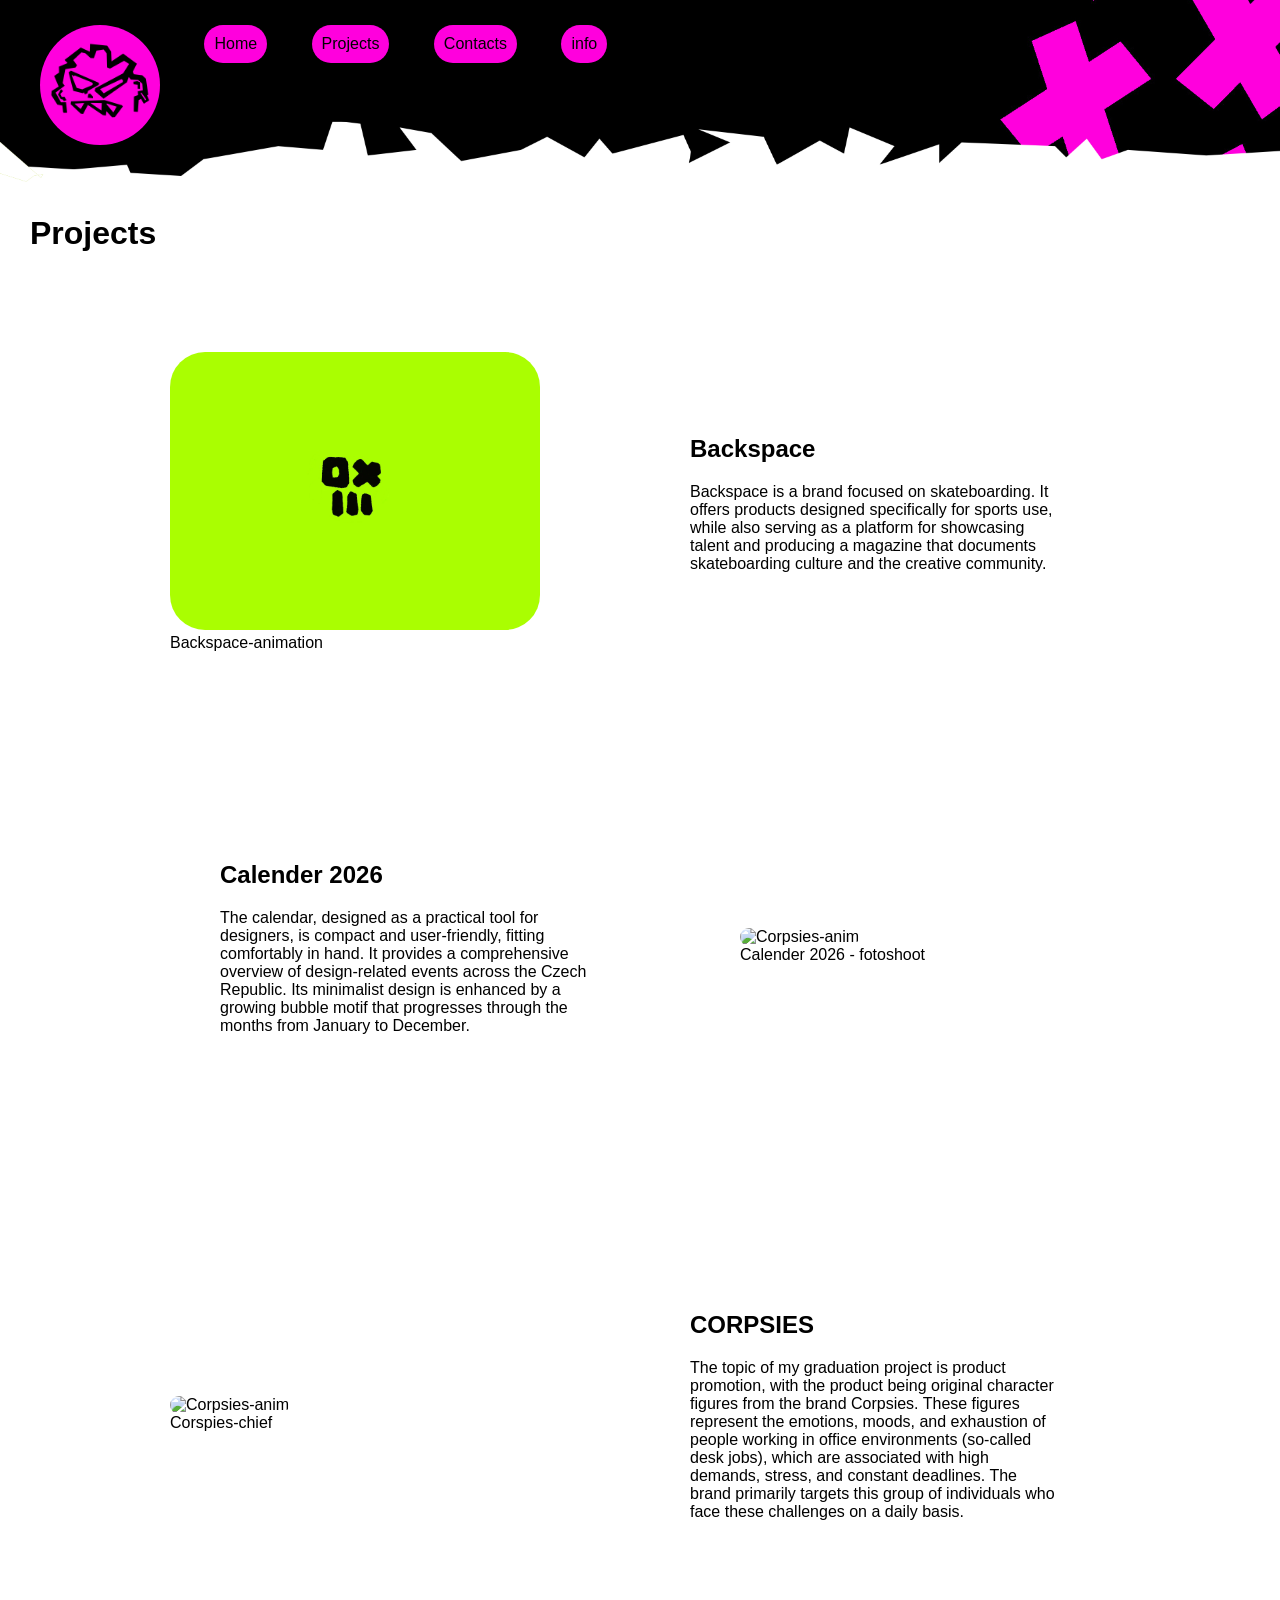
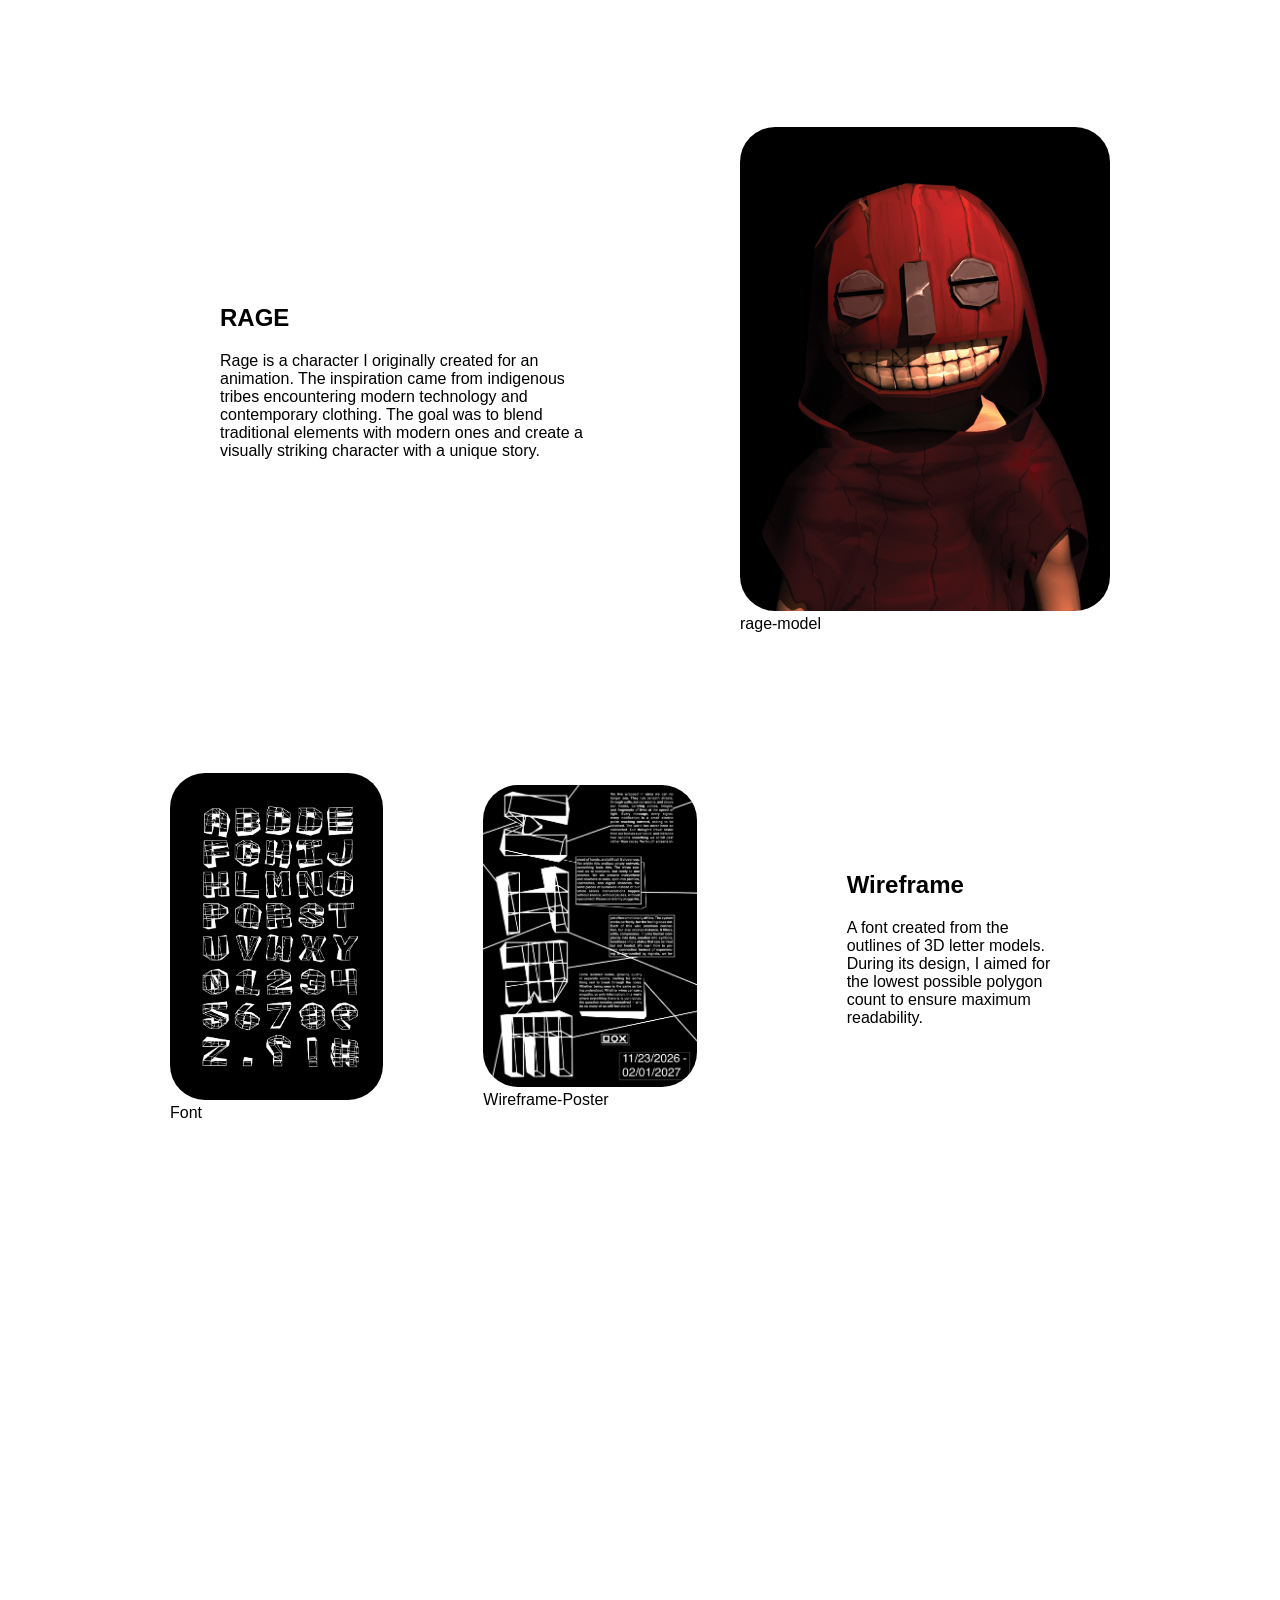
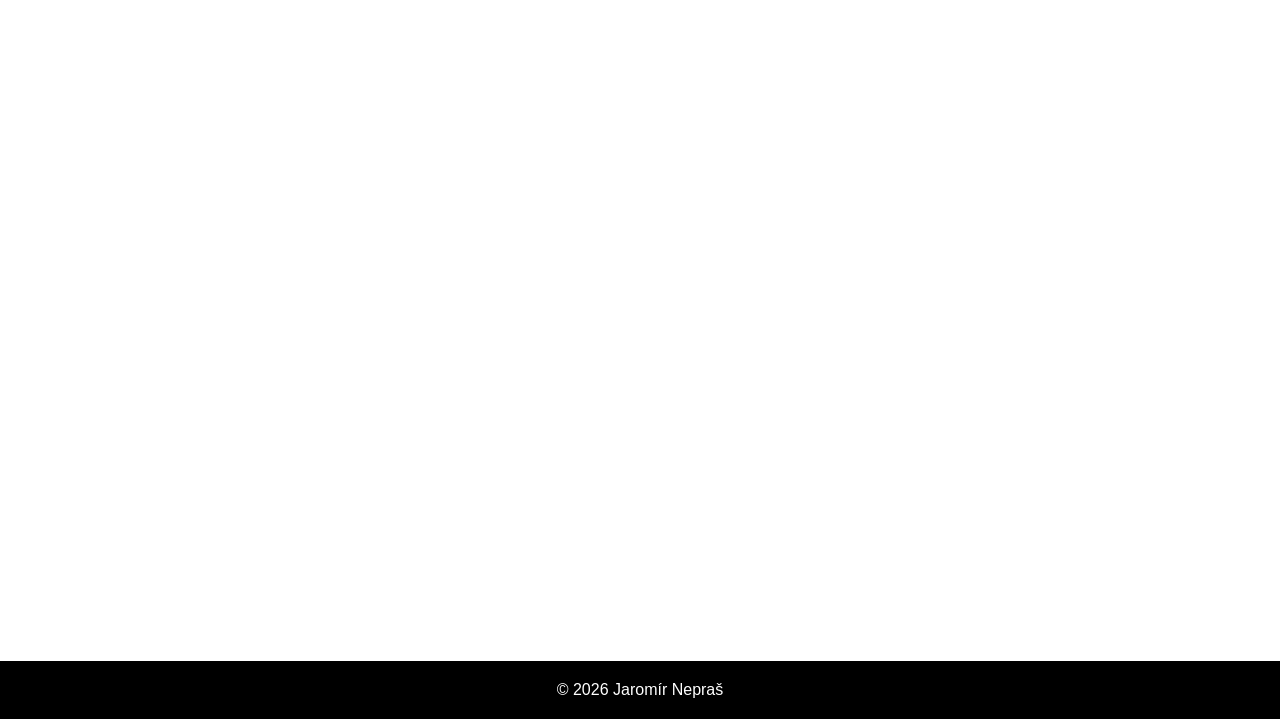
==== pages/Projects.html @ b5bdc6cc "Add files via upload" ====
<!DOCTYPE html>
<html lang="en">
<head>
    <title>Wempoud</title>
    <meta charset="UTF-8">
    <meta name="viewport" content="width=device-width, initial-scale=1.0">
    <title>Document</title>
    <link rel="stylesheet" href="styles.css">
</head>

<header>
    <nav>
<ul>
     <li class="logo"><a href="../index.html">LOGO</a></li>
      <li><a href="../index.html">Home</a></li>
    <li><a href="Projects.html">Projects</a></li>
    <li><a href="contacts.html">Contacts</a></li>
    <li><a href="info.html">info</a></li>
</ul>
    </nav>


</header>

<H1 class="top">Projects </H1>

<section class="two-colums">      

<figure class="foto1">
<img src="../images/gif backspace.webp" alt="Corpsies-anim">
<figcaption>Backspace-animation</figcaption>
</figure>

<div class="text1">
    <h2><strong>Backspace</strong></h2>
    <p>Backspace is a brand focused on skateboarding. It offers products designed specifically for sports use, while also serving as a platform for showcasing talent and producing a magazine that documents skateboarding culture and the creative community.</p>
</div>

</section>  
</section>  

<section class="two-colums">      

<figure class="foto1">
<img src="../images/kalendář.png" alt="Corpsies-anim">
<figcaption>Calender 2026 - fotoshoot</figcaption>
</figure>

<div class="text1">
    <h2><strong>Calender 2026</strong></h2>
    <p>The calendar, designed as a practical tool for designers, is compact and user-friendly, fitting comfortably in hand. It provides a comprehensive overview of design-related events across the Czech Republic. Its minimalist design is enhanced by a growing bubble motif that progresses through the months from January to December.</p>
</div>

</section>  


<section class="two-colums">      

<figure class="foto1">
<img src="../images/corpv.webp" alt="Corpsies-anim">
<figcaption>Corspies-chief</figcaption>
</figure>

<div class="text1">
    <h2><strong>CORPSIES</strong></h2>
    <p>The topic of my graduation project is product promotion, with the product being original character figures from the brand Corpsies. These figures represent the emotions, moods, and exhaustion of people working in office environments (so-called desk jobs), which are associated with high demands, stress, and constant deadlines. The brand primarily targets this group of individuals who face these challenges on a daily basis.</p>
</div>

</section>  

<section class="two-colums">      

<figure class="foto1">
<img src="../images/rager.png" alt="Corpsies-anim">
<figcaption>rage-model</figcaption>
</figure>

<div class="text1">
    <h2><strong>RAGE</strong></h2>
    <p>Rage is a character I originally created for an animation. The inspiration came from indigenous tribes encountering modern technology and contemporary clothing. The goal was to blend traditional elements with modern ones and create a visually striking character with a unique story.</p>
</div>

</section>  
<section class="two-colums">      

<figure class="foto1">
<img src="../images/render 2.png" alt="Corpsies-anim">
<figcaption>Font</figcaption>
</figure>


<figure class="foto1">
<img src="../images/Wires_poster_export-1.png" alt="Corpsies-anim">
<figcaption>Wireframe-Poster</figcaption>
</figure>


<div class="text1">
    <h2><strong>Wireframe</strong></h2>
    <p>A font created from the outlines of 3D letter models. During its design, I aimed for the lowest possible polygon count to ensure maximum readability.</p>
</div>

</section>  
<section class="two-colums">      

<figure class="foto1">
<img src="../images/remember.webp" alt="Corpsies-anim">
<figcaption>Motion-Connection</figcaption>
</figure>

<div class="text1">
    <h2><strong>Connection</strong></h2>
    <p>A project focused on the protection of personal data, functioning as a form of anti-design that deliberately disrupts traditional visual principles while drawing attention to issues of digital security. At the same time, it serves as a visual representation of connectivity between people and the exchange of information in the modern world. The outcome is a kinetic poster that uses motion and evolving elements to emphasize the dynamic nature of data and its constant flow between individuals.</p>
</div>

</section>  
<section class="two-colums">      

<figure class="foto1">
<img src="../images/on a rail.png" alt="Corpsies-anim">
<figcaption>zine-showcase</figcaption>
</figure>

<div class="text1">
    <h2><strong>ON A RAIL</strong></h2>
    <p>A zine capturing long train journeys. I worked on this project exclusively while traveling to and from school, allowing it to authentically reflect my emotions, moods, and the atmosphere of these moments.</p>
</div>

</section>  







<footer>© 2026 Jaromír Nepraš</footer>



<body>
    <section>



</section>
<script>
const sections = document.querySelectorAll(".two-colums");

const observer = new IntersectionObserver((entries) => {
    entries.forEach(entry => {
        if (entry.isIntersecting) {
            entry.target.classList.add("show");

            // ❗ zastaví sledování (lepší výkon + nebude se znovu animovat)
            observer.unobserve(entry.target);
        }
    });
}, {
    threshold: 0.2   // začne dřív (20% elementu viditelné)
});

sections.forEach((section, index) => {
    section.style.transitionDelay = index * 0.15 + "s"; // jemnější delay
    observer.observe(section);
});
</script>
</body>
</html>
---- pages/styles.css ----
/* ================= BODY & GLOBAL ================= */
body {
    background-color: rgb(255, 255, 255);
    font-family: 'Franklin Gothic Medium', 'Arial Narrow', Arial, sans-serif;
    margin: 0;
    padding: 0;

    display: flex;
    flex-direction: column;
    min-height: 100vh; 
}

/* ================= HEADER ================= */
header {
    background-color: black;
    color: white;
    padding: 5px 20px 20px 20px;
    background-image: url("../images/wallpaper6.png");
    background-size: 200%;
    text-align: left;
}

header .logo a {
    background-image: url("../images/logo2.png");
    background-size: contain;
    background-position: center;
    display: inline-block;
    text-indent: -9999px;
    width: 100px;
    height: 100px;
    border-radius: 0;
    margin: 0;
    background-repeat: no-repeat;
}

header .logo a:hover {

}

/* ================= NAVIGATION ================= */
ul {
    list-style: none;
    padding: 0;
    margin: 0;
}

li {
    background-color: rgb(255, 0, 221);
    display: inline-flex;
    margin: 20px;
    padding: 10px;
    border-radius: 90px;
}

li:hover {
    background-color: rgb(123, 255, 0);
}

li:last-child {
    background-color: rgb(255, 0, 221);
}

li:last-child:hover {
    background-color: rgb(255, 255, 255);
}

a {
    text-decoration: none;
    color: black;

}

a:hover {
    color: rgb(0, 0, 0);
}

/* ================= TOP H1 ================= */
.top {
    display: inline-flex;
    margin: 20px;
    padding: 10px;
    border-radius: 90px;
}

/* ================= FEATURES GRID ================= */
.features {
    display: grid;
    grid-template-columns: repeat(3, 1fr);
    gap: 20px;
    background-color: white;
    margin: 5px;
}

.features figure {
    margin: 0;
    opacity: 0;
    transform: translateY(40px) scale(0.96);
    filter: blur(5px);
    transition: 
        opacity 0.5s ease-out,
        transform 0.5s cubic-bezier(0.22, 1, 0.36, 1),
        filter 0.5s ease-out;
}

.features.show figure {
    opacity: 1;
    transform: translateY(0) scale(1);
    filter: blur(0);
}

.features figure img {
    width: 100%;
    height: 400px;
    object-fit: cover;
    border-radius: 25px;
}

/* ================= TWO COLUMNS SECTIONS ================= */
.two-colums {
    display: flex;
    align-items: center;
    gap: 40px;
    max-width: 1000px;
    margin: 0 auto;
    padding: 40px 20px;

    opacity: 0;
    transform: translateY(50px);
    transition: all 0.5s ease;
}

.two-colums.show {
    opacity: 1;
    transform: translateY(0);
}

.two-colums:nth-of-type(even) {
    flex-direction: row-reverse;
}

.text1 {
    flex: 1;
    margin: 80px;
}

.foto1 {
    flex: 1;
    margin: 30px;
}

.foto1 img {
    width: 100%;
    border-radius: 35px;
}

/* ================= CONTACTS ================= */
.contacts {
    margin: 40px;
    text-align: left;
}

/* ================= FOOTER ================= */
footer {
    background-color: black;
    color: white;
    text-align: center;
    padding: 20px;
    margin-top: auto; 
}
.two-colums2 {
display: flex;
    align-items: center;
    gap: 40px;
    max-width: 1250px;
    margin: 0 auto;
    padding: 30px 20px;


}
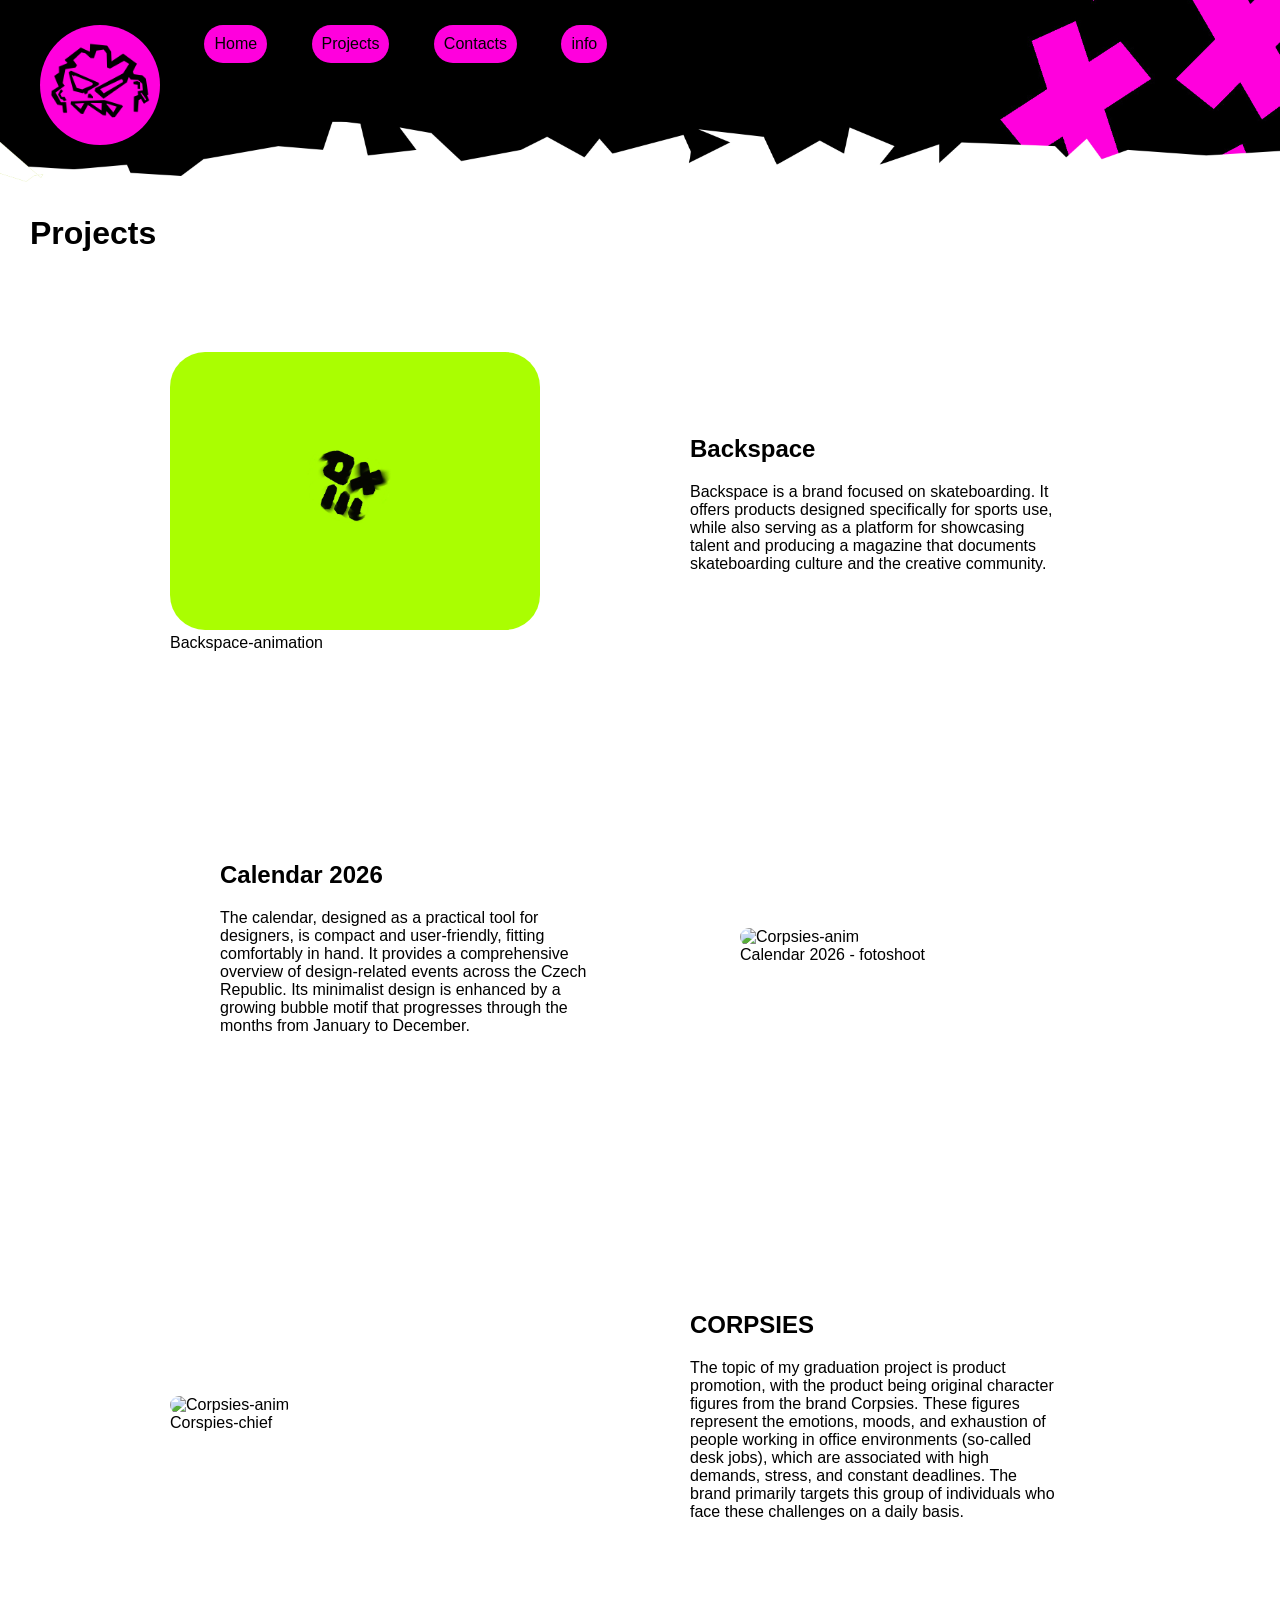
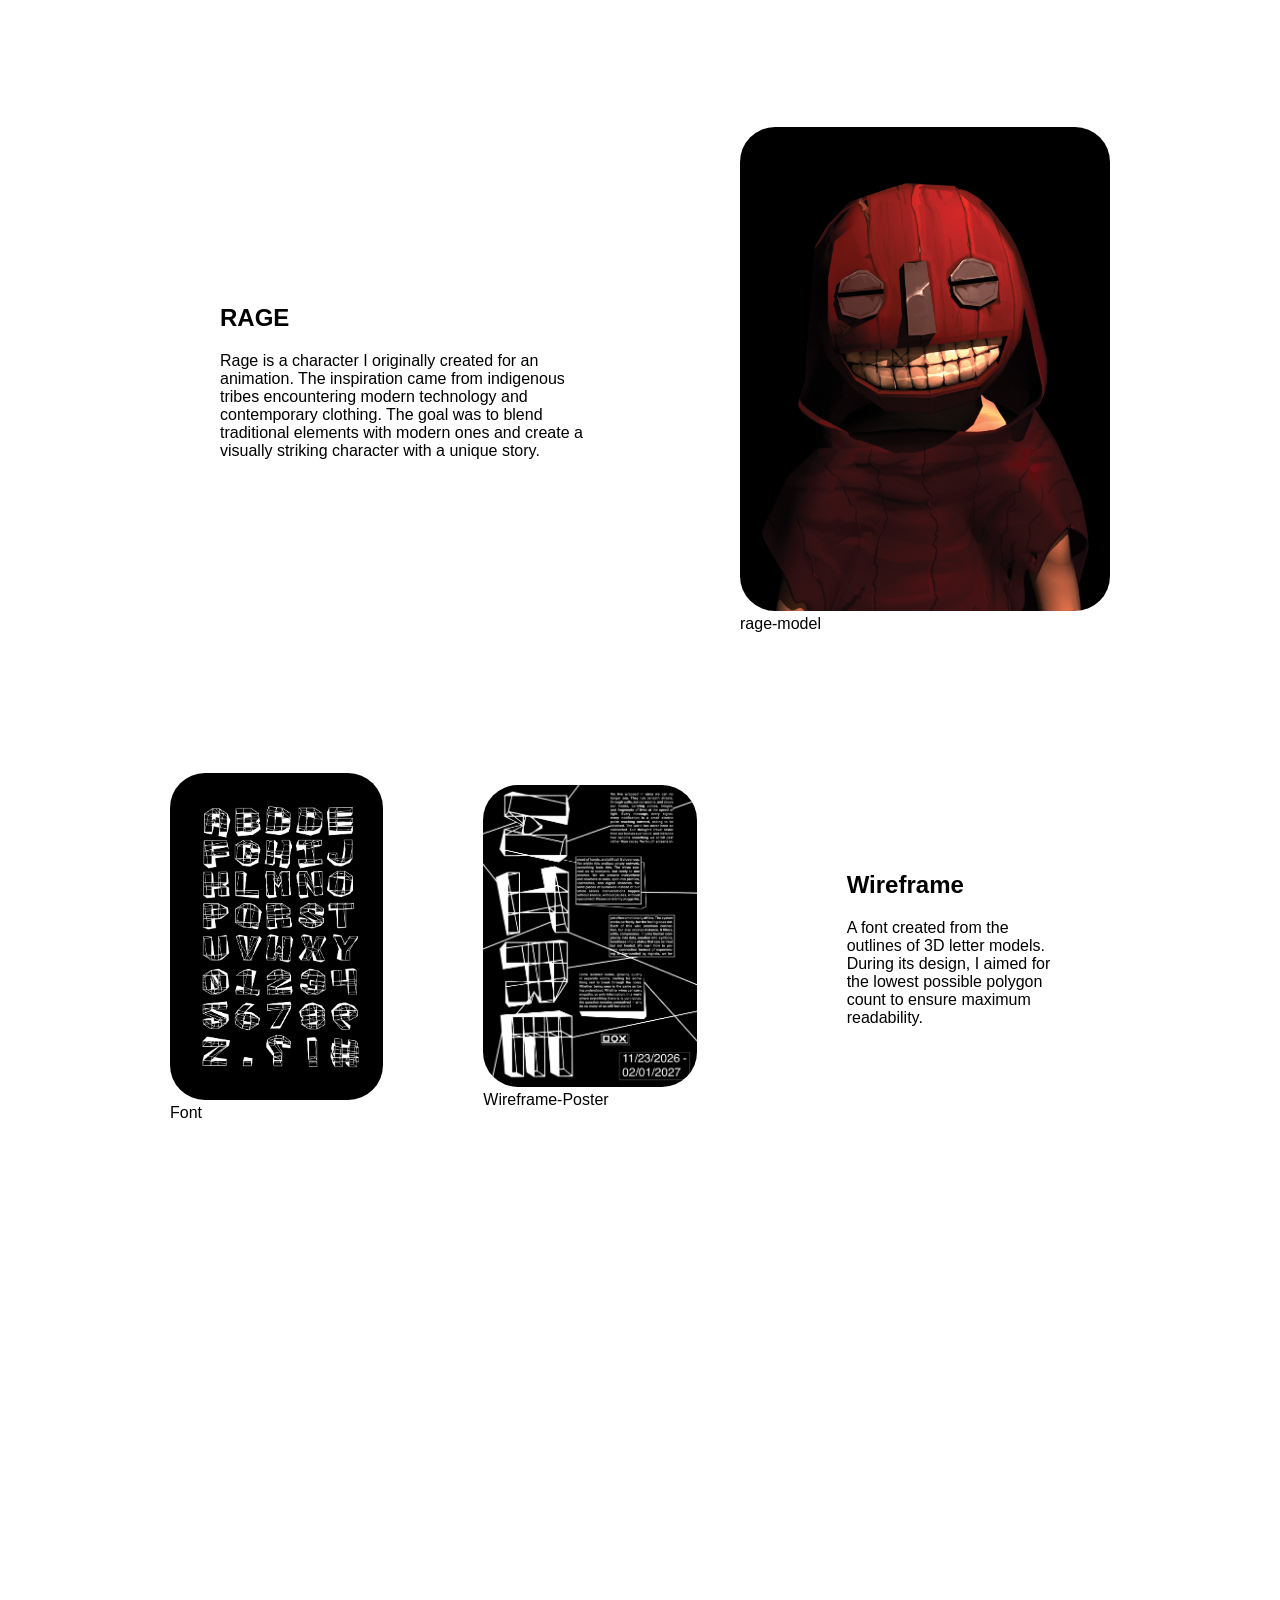
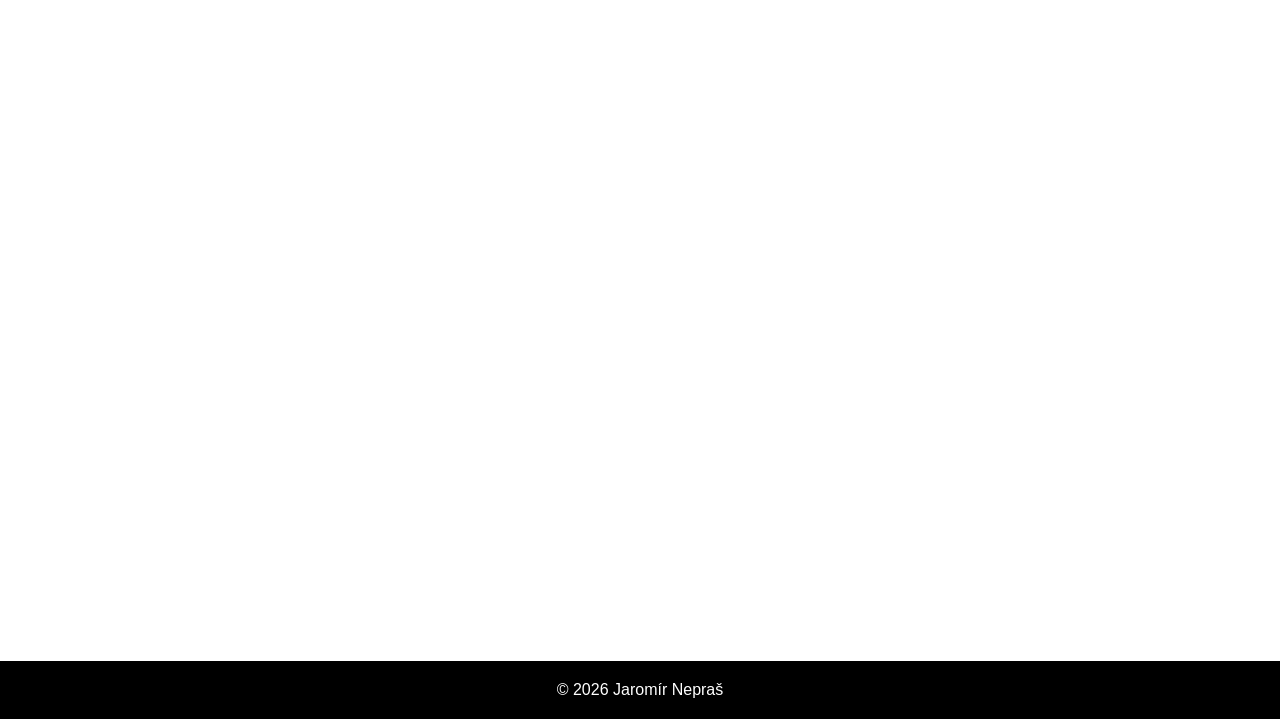
==== commit 471db1fa: "Update Projects.html" ====
--- a/pages/Projects.html
+++ b/pages/Projects.html
@@ -43,11 +43,11 @@
 
 <figure class="foto1">
 <img src="../images/kalendář.png" alt="Corpsies-anim">
-<figcaption>Calender 2026 - fotoshoot</figcaption>
+<figcaption>Calendar 2026 - fotoshoot</figcaption>
 </figure>
 
 <div class="text1">
-    <h2><strong>Calender 2026</strong></h2>
+    <h2><strong>Calendar 2026</strong></h2>
     <p>The calendar, designed as a practical tool for designers, is compact and user-friendly, fitting comfortably in hand. It provides a comprehensive overview of design-related events across the Czech Republic. Its minimalist design is enhanced by a growing bubble motif that progresses through the months from January to December.</p>
 </div>
 
@@ -166,4 +166,4 @@
 });
 </script>
 </body>
-</html>+</html>
